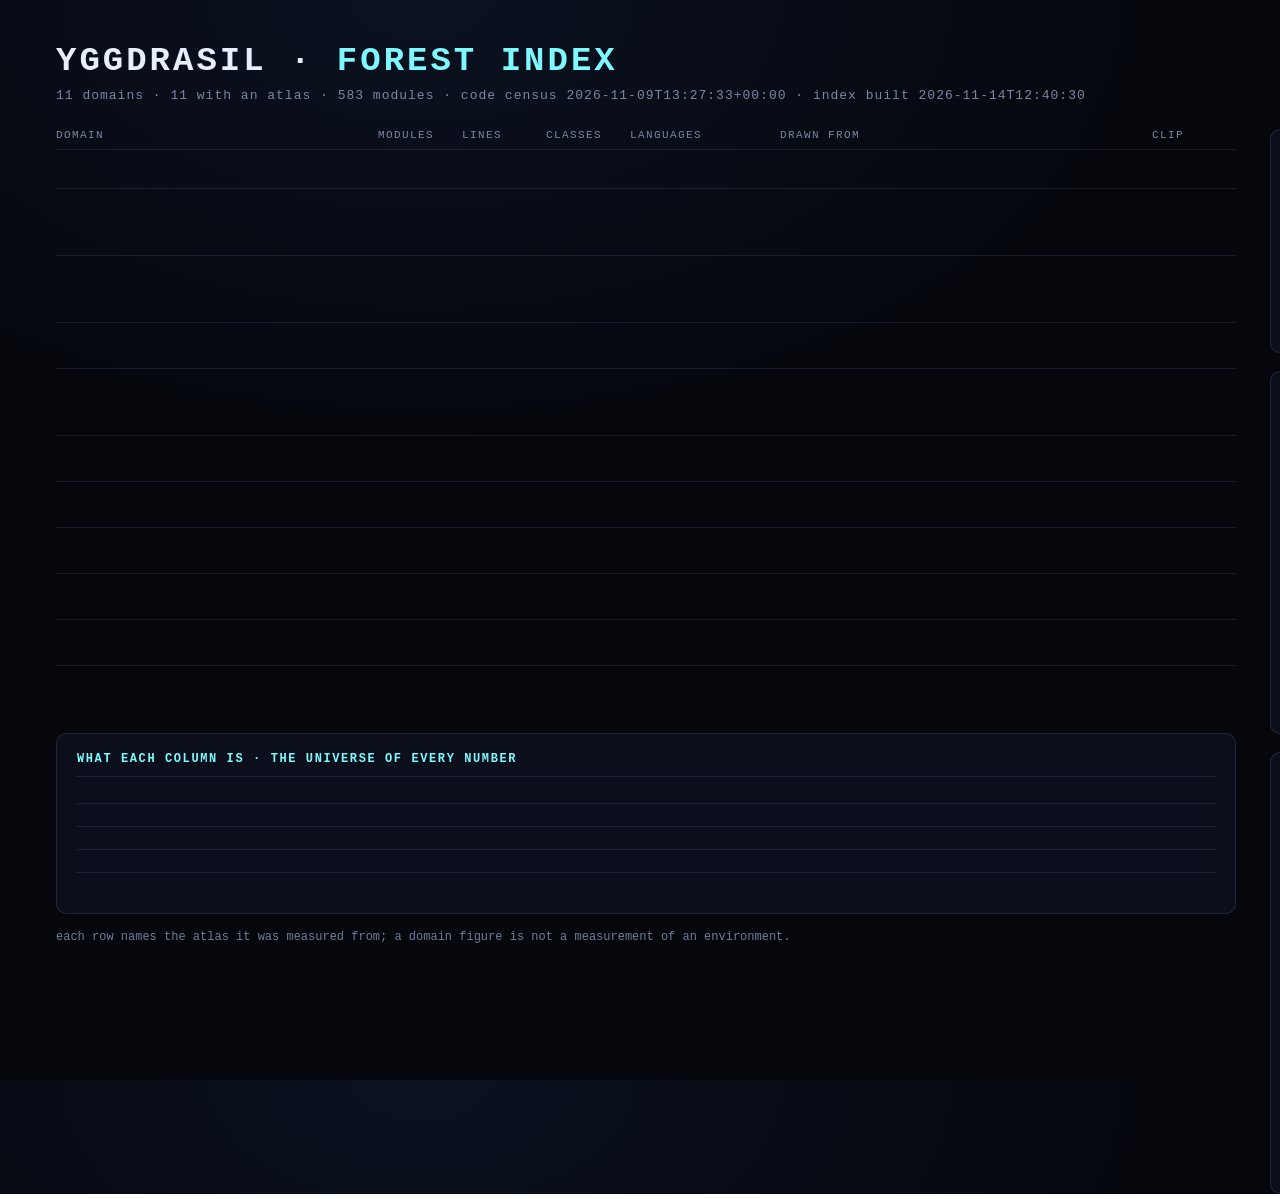
==== index.html @ 5568819a "Add forest index and domain atlases" ====
<!doctype html>
<html lang="en"><head><meta charset="utf-8">
<title>YGGDRASIL — FOREST INDEX</title>
<style>
  * { box-sizing: border-box; margin: 0; padding: 0; }
  html, body { width: 1920px; height: 1080px; overflow: hidden; }
  body { background: radial-gradient(1200px 700px at 22% 0%, #0b1220 0%, #05070d 62%);
         color: #e8eefc; font-family: "Cascadia Mono", Consolas, monospace; }
  #wrap { position: absolute; inset: 0; padding: 42px 56px; }
  h1 { font-size: 34px; letter-spacing: 3px; font-weight: 700; }
  h1 em { color: #7df9ff; font-style: normal; }
  .sub { color: #7b86a4; font-size: 13px; margin-top: 8px; letter-spacing: 1px; }
  .grid { display: grid; grid-template-columns: 1180px 1fr; gap: 34px; margin-top: 26px; }
  table { border-collapse: collapse; width: 100%; font-size: 13px; }
  th { text-align: left; color: #7b86a4; font-weight: 500; font-size: 11px;
       letter-spacing: 1.4px; text-transform: uppercase; padding: 0 0 8px; }
  tbody tr { border-top: 1px solid rgba(120,140,180,.16); opacity: 0; transform: translateX(-14px); }
  td { padding: 15px 0; vertical-align: middle; }
  tbody tr:first-child td { padding-top: 8px; }
  td.nm { width: 132px; color: #cfe3ff; font-weight: 700; }
  td.bar { width: 190px; padding-right: 14px; }
  td.bar i { display: block; height: 7px; border-radius: 4px;
             background: linear-gradient(90deg, #39d3c3, #7df9ff); }
  td.num { width: 84px; color: #e8eefc; }
  td.lang { width: 150px; color: #9fb3d1; font-size: 11px; }
  td.prov { color: #6f7d99; font-size: 11px; }
  td.clip { width: 84px; color: #9ece6a; font-size: 11px; }
  .warn { color: #ffb15e; }
  h2 { font-size: 12px; letter-spacing: 1.6px; color: #7df9ff;
       text-transform: uppercase; margin: 0 0 10px; }
  ul.tiers { list-style: none; }
  ul.tiers li { display: flex; gap: 12px; padding: 6px 0; font-size: 12px;
                border-bottom: 1px solid rgba(120,140,180,.12); opacity: 0; }
  ul.tiers b { width: 34px; color: #ffd479; text-align: right; }
  ul.tiers span { color: #a9b8d2; }
  .kv { font-size: 12px; color: #a9b8d2; line-height: 1.7; opacity: 0; }
  .kv b { color: #e8eefc; }
  .card { background: rgba(14,20,34,.72); border: 1px solid rgba(120,140,180,.18);
          border-radius: 10px; padding: 18px 20px; }
  .card + .card { margin-top: 18px; }
  table.plan { font-size: 12px; }
  table.plan td, table.plan th { padding: 4px 0; }
  .dim { color: #6f7d99; font-size: 12px; }
  footer { position: absolute; left: 56px; right: 56px; bottom: 26px;
           color: #5f6c86; font-size: 11px; letter-spacing: .6px;
           display: flex; justify-content: space-between; opacity: 0; }
  code { color: #7df9ff; }
</style></head>
<body><div id="wrap">
  <h1>YGGDRASIL · <em>FOREST INDEX</em></h1>    <div class="sub">11 domains · 11 with an atlas · 583 modules ·
    code census 2026-11-09T13:27:33+00:00 · index built 2026-11-14T12:40:30
    </div>

  <div class="grid">
    <div>
      <table>
        <thead><tr><th>domain</th><th></th><th>modules</th><th>lines</th>
          <th>classes</th><th>languages</th><th>drawn from</th><th>clip</th></tr></thead>
        <tbody><tr style="--d:0ms"><td class="nm">hives</td><td class="bar"><i style="width:100.0%"></i></td><td class="num">152</td><td class="num">74,895</td><td class="num">417</td><td class="lang">json 1, py 152</td><td class="prov">domain_atlas_hives.json </td><td class="clip">no clip</td></tr>
<tr style="--d:260ms"><td class="nm">edge0</td><td class="bar"><i style="width:95.6%"></i></td><td class="num">139</td><td class="num">25,972</td><td class="num">135</td><td class="lang">bat 17, html 6, js 2, json 59, mark 77, py 139, toml 1, yaml 1</td><td class="prov">domain_atlas_edge0.json </td><td class="clip">no clip</td></tr>
<tr style="--d:520ms"><td class="nm">cain</td><td class="bar"><i style="width:83.5%"></i></td><td class="num">106</td><td class="num">41,697</td><td class="num">70</td><td class="lang">bat 7, html 130, js 61, json 14, mark 36, py 106, toml 1</td><td class="prov">domain_atlas_cain.json </td><td class="clip">no clip</td></tr>
<tr style="--d:780ms"><td class="nm">eve_rani</td><td class="bar"><i style="width:67.9%"></i></td><td class="num">70</td><td class="num">17,317</td><td class="num">77</td><td class="lang">cyth 2, py 70</td><td class="prov">domain_atlas_eve_rani.json <span class="warn">1 missing</span></td><td class="clip">no clip</td></tr>
<tr style="--d:1040ms"><td class="nm">sentinel</td><td class="bar"><i style="width:57.4%"></i></td><td class="num">50</td><td class="num">40,163</td><td class="num">42</td><td class="lang">bat 6, html 4, json 1, ps1 14, py 50, sh 1, mark 1</td><td class="prov">domain_atlas_sentinel.json </td><td class="clip">no clip</td></tr>
<tr style="--d:1300ms"><td class="nm">ml</td><td class="bar"><i style="width:57.4%"></i></td><td class="num">50</td><td class="num">17,481</td><td class="num">104</td><td class="lang">mark 23, py 50</td><td class="prov">domain_atlas_ml.json </td><td class="clip">no clip</td></tr>
<tr style="--d:1560ms"><td class="nm">shards</td><td class="bar"><i style="width:18.1%"></i></td><td class="num">5</td><td class="num">1,506</td><td class="num">10</td><td class="lang">json 2, py 5</td><td class="prov">domain_atlas_shards.json </td><td class="clip">no clip</td></tr>
<tr style="--d:1820ms"><td class="nm">wraith</td><td class="bar"><i style="width:16.2%"></i></td><td class="num">4</td><td class="num">248</td><td class="num">0</td><td class="lang">py 4</td><td class="prov">domain_atlas_wraith.json </td><td class="clip">no clip</td></tr>
<tr style="--d:2080ms"><td class="nm">oxman</td><td class="bar"><i style="width:16.2%"></i></td><td class="num">4</td><td class="num">247</td><td class="num">0</td><td class="lang">py 4</td><td class="prov">domain_atlas_oxman.json </td><td class="clip">no clip</td></tr>
<tr style="--d:2340ms"><td class="nm">gosp</td><td class="bar"><i style="width:14.0%"></i></td><td class="num">3</td><td class="num">357</td><td class="num">1</td><td class="lang">py 3</td><td class="prov">domain_atlas_gosp.json <span class="warn">1 missing</span></td><td class="clip">no clip</td></tr>
<tr style="--d:2600ms"><td class="nm">dev</td><td class="bar"><i style="width:0.0%"></i></td><td class="num">0</td><td class="num">0</td><td class="num">0</td><td class="lang">dist-info only</td><td class="prov">domain_atlas_dev.json <span class="warn">1 missing</span></td><td class="clip">no clip</td></tr></tbody>
      </table>
      <div class="card" style="margin-top:22px">
        <h2>what each column is · the universe of every number</h2>
        <table class="plan" style="font-size:12px">
          <tr><td class="nm">modules</td><td>python by AST, every other language by
            file. <span class="warn">counted is not analysed</span></td></tr>
          <tr><td class="nm">classes</td><td>python AST only — 0 in a domain whose
            modules are JS/shell is a missing instrument, not an empty tree</td></tr>
          <tr><td class="nm">bar</td><td>width = √modules, so a 4-module limb is
            visible beside dev's 58,511</td></tr>
          <tr><td class="nm">dev</td><td>declared <code>kind: stacks</code>: read
            from dist-info metadata (781 win / 206 ubuntu / 1,001 kali), no source walk</td></tr>
          <tr><td class="nm">drawn from</td><td>the atlas file that produced the row;
            regenerate when <code>STALE</code> shows</td></tr>
        </table>
      </div>
      <p class="dim" style="margin-top:16px">each row names the atlas it was
      measured from; a domain figure is not a measurement of an environment.</p>
    </div>
    <div>
      <div class="card"><h2>cleave ladder · src/</h2><ul class="tiers"><li><b>9</b><span>A · clean python cut</span></li>
<li><b>5</b><span>A-mixed · other languages unaudited</span></li>
<li><b>0</b><span>A-cross · referenced from another language</span></li>
<li><b>11</b><span>B · needs a shim</span></li>
<li><b>0</b><span>C · cycle-blocked</span></li>
<li><b>1</b><span>D · stub, not a cleave</span></li></ul></div>
      <div class="card"><h2>shard plan · limb-aligned</h2>
        <table class="plan"><tr><th>language</th><th>modules</th><th>shards</th><th>underfilled</th><th>straddle*</th></tr>
<tr><td class="nm">batch</td><td class="num">59</td><td class="num">1</td><td class="num">0</td><td class="num">0</td></tr>
<tr><td class="nm">c</td><td class="num">1</td><td class="num">1</td><td class="num">0</td><td class="num">0</td></tr>
<tr><td class="nm">cython</td><td class="num">2</td><td class="num">1</td><td class="num">0</td><td class="num">0</td></tr>
<tr><td class="nm">html</td><td class="num">145</td><td class="num">1</td><td class="num">0</td><td class="num">0</td></tr>
<tr><td class="nm">javascript</td><td class="num">74</td><td class="num">1</td><td class="num">0</td><td class="num">0</td></tr>
<tr><td class="nm">powershell</td><td class="num">15</td><td class="num">1</td><td class="num">0</td><td class="num">0</td></tr>
<tr><td class="nm">python</td><td class="num">1</td><td class="num">1</td><td class="num">0</td><td class="num">0</td></tr>
<tr><td class="nm">rust</td><td class="num">4</td><td class="num">1</td><td class="num">0</td><td class="num">0</td></tr>
<tr><td class="nm">shell</td><td class="num">13</td><td class="num">1</td><td class="num">0</td><td class="num">0</td></tr>
<tr><td class="nm">typescript</td><td class="num">10</td><td class="num">1</td><td class="num">0</td><td class="num">0</td></tr></table>
        <p class="dim" style="margin-top:8px">10 shards ·
        0 straddling · 0 slots unused<br>
        *straddle = shards from the naive global 24-chunk that span two trees</p>
      </div>
      <div class="card"><h2>language graphs · resolved, not asserted</h2>
        <table class="plan"><tr><th>graph</th><th>files</th><th>edges</th><th>tree pairs</th><th>external</th><th>unresolved</th><th>weak</th></tr>
<tr><td class="nm">python</td><td class="num">867</td><td class="num">2177</td><td class="num">36</td><td class="num">0</td><td class="num">5895</td><td class="num">0</td></tr>
<tr><td class="nm">javascript</td><td class="num">84</td><td class="num">3</td><td class="num">0</td><td class="num">151</td><td class="num">0</td><td class="num">0</td></tr>
<tr><td class="nm">shell</td><td class="num">87</td><td class="num">119</td><td class="num">6</td><td class="num">0</td><td class="num">25</td><td class="num">0</td></tr>
<tr><td class="nm">html</td><td class="num">145</td><td class="num">0†</td><td class="num">0</td><td class="num">4</td><td class="num">0</td><td class="num">0</td></tr>
<tr><td class="nm">rust</td><td class="num">4</td><td class="num">0†</td><td class="num">0</td><td class="num">7</td><td class="num">0</td><td class="num">0</td></tr></table>
        <div class="kv" style="margin-top:8px">cross-language <b>122</b> resolved ·
          <b>25</b> unresolved<br>
          evidence exact <b>12</b> · variable <b>1</b> · periphery <b>4</b> · tail <b>2</b><br>
          † no internal edges: every reference is an external package<br>
          code counted <b>html 145 · javascript 74 · batch 59 · powershell 15 · shell 13 · typescript 10 · rust 4 · cython 2 · c 1 · python 1</b><br>
          aliases 13 declared · 13 used · liftable 103/137 (34 blocked)<br>
          unresolved budget 25 of 27</div>
      </div>
    </div>
  </div>

  <footer><span>separate deliverable — environment clips (WINDOWS / UBUNTU / KALI)
    and domain clips are never merged; see DOMAIN_INDEX.md</span>
    <span>tools/build_forest_index.py</span></footer>
</div>
<script>
window.__TOTAL = 9000;
const D = 9000;
const ease = t => 1 - Math.pow(1 - t, 3);
window.__draw = function (t) {
  const rows = document.querySelectorAll('tbody tr');
  rows.forEach((el, i) => {
    const d = i * 260;
    const g = ease(Math.max(0, Math.min(1, (t - d) / 620)));
    el.style.opacity = g;
    el.style.transform = 'translateX(' + (-14 * (1 - g)).toFixed(2) + 'px)';
  });
  const li = document.querySelectorAll('ul.tiers li');
  li.forEach((el, i) => {
    const g = ease(Math.max(0, Math.min(1, (t - 900 - i * 150) / 500)));
    el.style.opacity = g;
  });
  document.querySelectorAll('.kv').forEach((el, i) => {
    const g = ease(Math.max(0, Math.min(1, (t - 1800 - i * 220) / 600)));
    el.style.opacity = g;
  });
  const f = document.querySelector('footer');
  f.style.opacity = ease(Math.max(0, Math.min(1, (t - D + 1400) / 700)));
};
window.__draw(0);
</script>
</body></html>
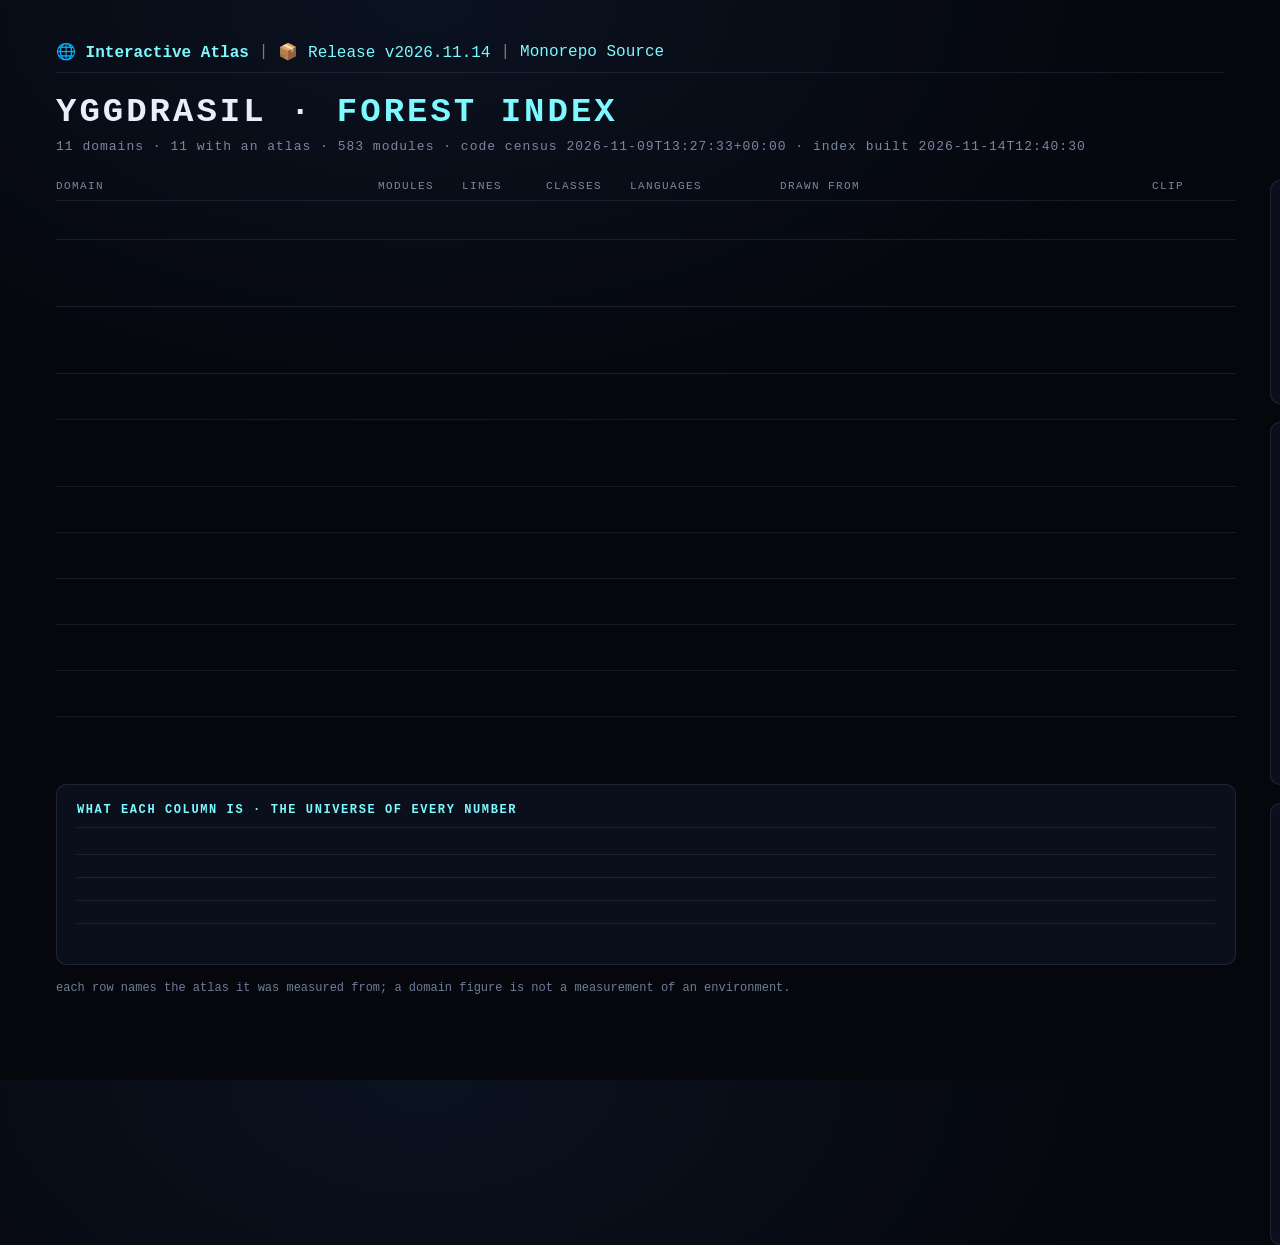
==== commit a7f33f25: "Add navigation links to interactive atlas and release" ====
--- a/index.html
+++ b/index.html
@@ -47,6 +47,15 @@
   code { color: #7df9ff; }
 </style></head>
 <body><div id="wrap">
+  <nav style="display:flex;justify-content:space-between;align-items:center;margin-bottom:20px;padding-bottom:10px;border-bottom:1px solid rgba(120,140,180,.16);">
+    <div style="display:flex;gap:10px;align-items:center;">
+      <a href="interactive.html" style="color:#7df9ff;text-decoration:none;font-weight:600;">🌐 Interactive Atlas</a>
+      <span style="color:#6f7d99;">|</span>
+      <a href="https://github.com/myzticalbabe/myzticalbabe.github.io/releases/tag/v2026.11.14" target="_blank" style="color:#7df9ff;text-decoration:none;">📦 Release v2026.11.14</a>
+      <span style="color:#6f7d99;">|</span>
+      <a href="https://github.com/myzticalbabe/azazael" target="_blank" style="color:#7df9ff;text-decoration:none;">Monorepo Source</a>
+    </div>
+  </nav>
   <h1>YGGDRASIL · <em>FOREST INDEX</em></h1>    <div class="sub">11 domains · 11 with an atlas · 583 modules ·
     code census 2026-11-09T13:27:33+00:00 · index built 2026-11-14T12:40:30
     </div>
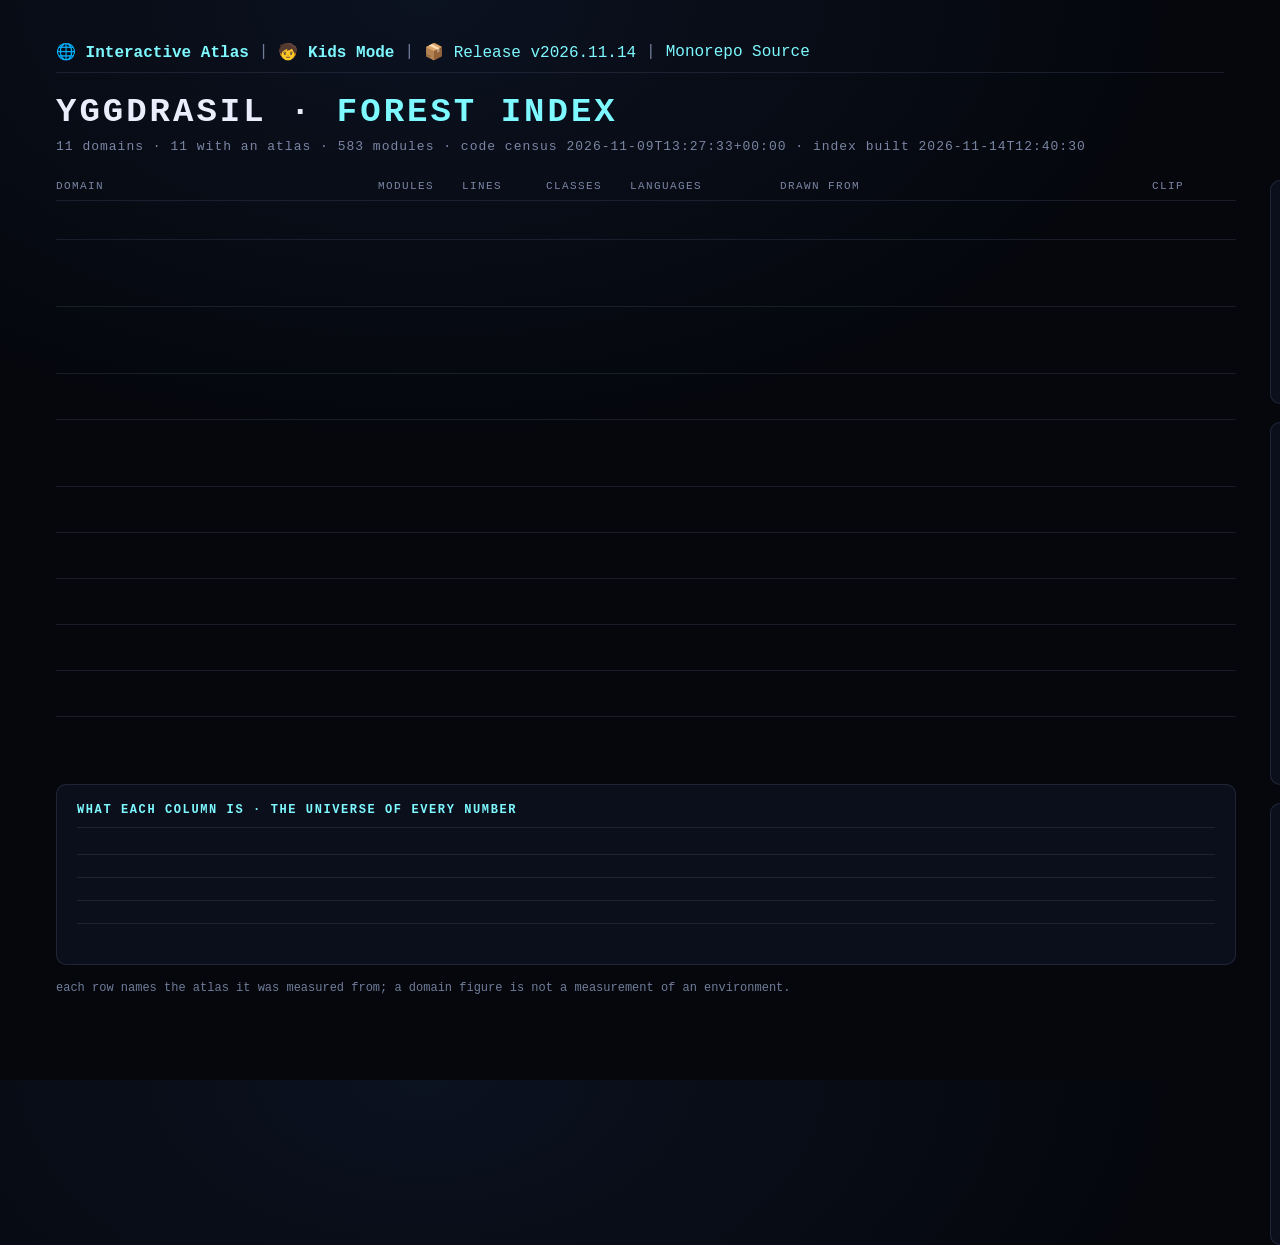
==== commit ed4e548f: "Add Kids Mode link to landing hub" ====
--- a/index.html
+++ b/index.html
@@ -50,6 +50,8 @@
   <nav style="display:flex;justify-content:space-between;align-items:center;margin-bottom:20px;padding-bottom:10px;border-bottom:1px solid rgba(120,140,180,.16);">
     <div style="display:flex;gap:10px;align-items:center;">
       <a href="interactive.html" style="color:#7df9ff;text-decoration:none;font-weight:600;">🌐 Interactive Atlas</a>
+      <span style="color:#6f7d99;">|</span>
+      <a href="kids.html" style="color:#7df9ff;text-decoration:none;font-weight:600;">🧒 Kids Mode</a>
       <span style="color:#6f7d99;">|</span>
       <a href="https://github.com/myzticalbabe/myzticalbabe.github.io/releases/tag/v2026.11.14" target="_blank" style="color:#7df9ff;text-decoration:none;">📦 Release v2026.11.14</a>
       <span style="color:#6f7d99;">|</span>
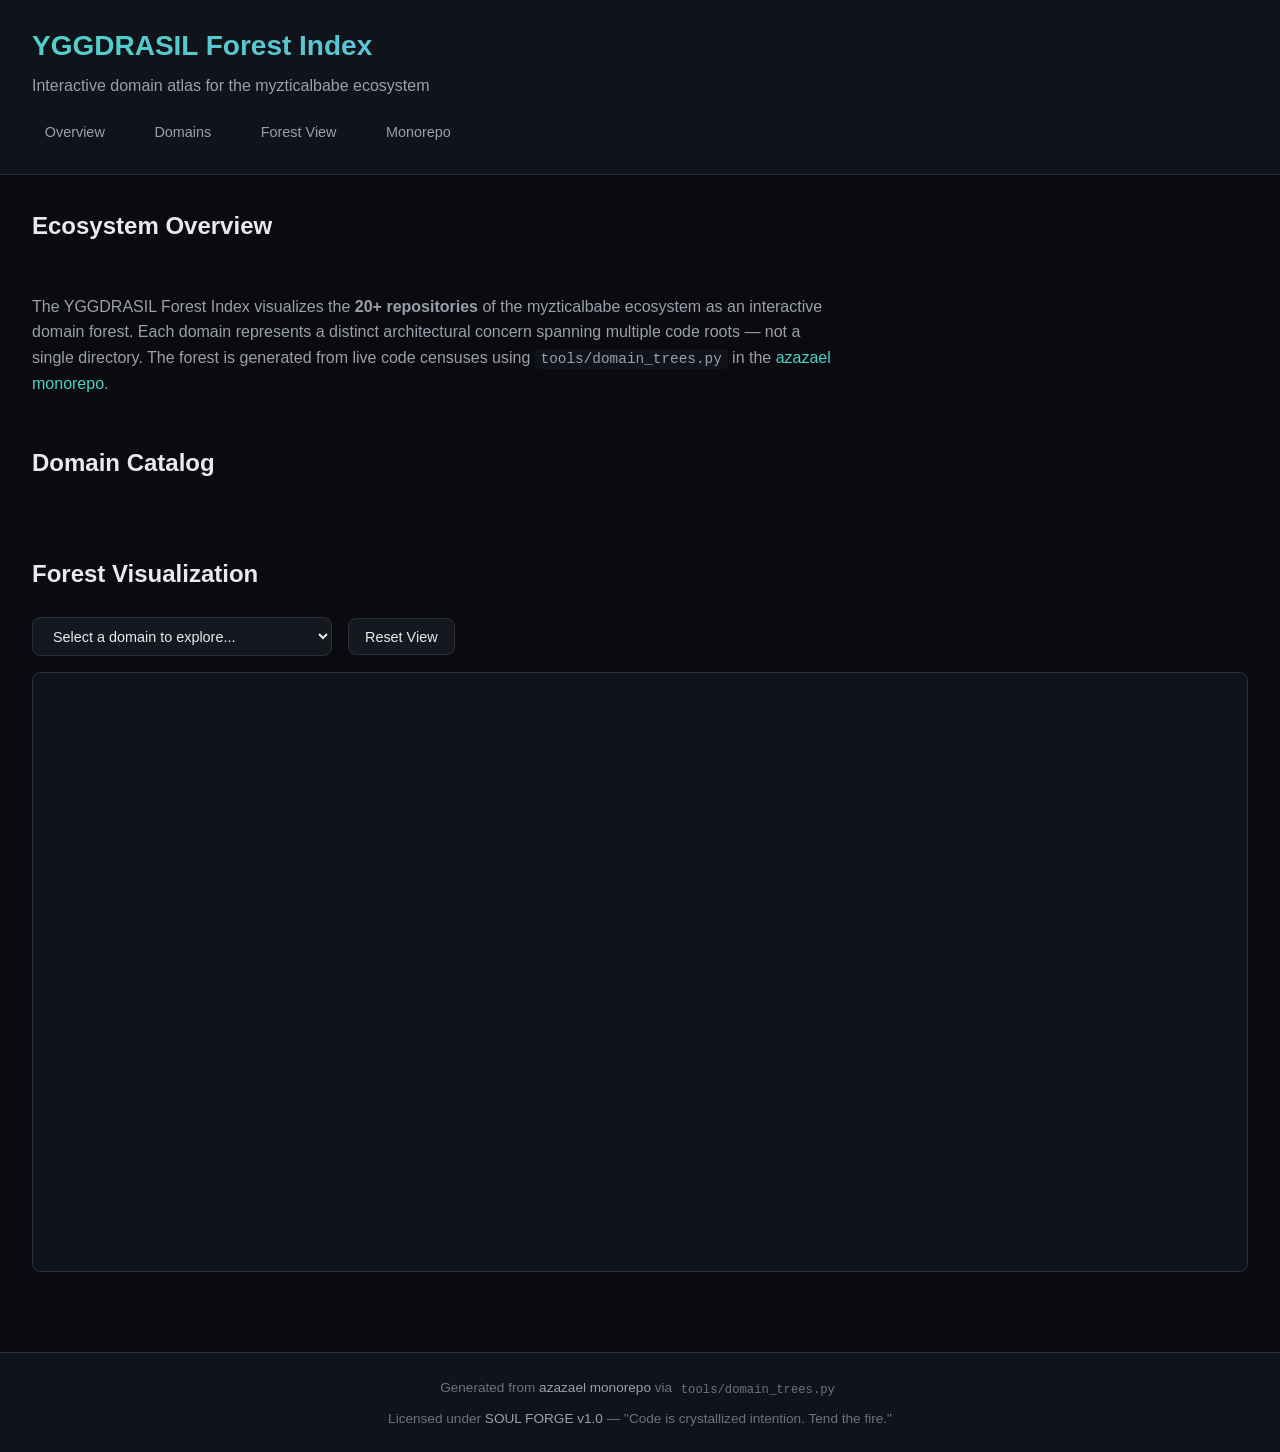
==== commit fd3deb76: "Take ownership: local site build (census data, forest assets, pages content) Adopts the week-old loc" ====
--- a/index.html
+++ b/index.html
@@ -1,171 +1,71 @@
-<!doctype html>
-<html lang="en"><head><meta charset="utf-8">
-<title>YGGDRASIL — FOREST INDEX</title>
-<style>
-  * { box-sizing: border-box; margin: 0; padding: 0; }
-  html, body { width: 1920px; height: 1080px; overflow: hidden; }
-  body { background: radial-gradient(1200px 700px at 22% 0%, #0b1220 0%, #05070d 62%);
-         color: #e8eefc; font-family: "Cascadia Mono", Consolas, monospace; }
-  #wrap { position: absolute; inset: 0; padding: 42px 56px; }
-  h1 { font-size: 34px; letter-spacing: 3px; font-weight: 700; }
-  h1 em { color: #7df9ff; font-style: normal; }
-  .sub { color: #7b86a4; font-size: 13px; margin-top: 8px; letter-spacing: 1px; }
-  .grid { display: grid; grid-template-columns: 1180px 1fr; gap: 34px; margin-top: 26px; }
-  table { border-collapse: collapse; width: 100%; font-size: 13px; }
-  th { text-align: left; color: #7b86a4; font-weight: 500; font-size: 11px;
-       letter-spacing: 1.4px; text-transform: uppercase; padding: 0 0 8px; }
-  tbody tr { border-top: 1px solid rgba(120,140,180,.16); opacity: 0; transform: translateX(-14px); }
-  td { padding: 15px 0; vertical-align: middle; }
-  tbody tr:first-child td { padding-top: 8px; }
-  td.nm { width: 132px; color: #cfe3ff; font-weight: 700; }
-  td.bar { width: 190px; padding-right: 14px; }
-  td.bar i { display: block; height: 7px; border-radius: 4px;
-             background: linear-gradient(90deg, #39d3c3, #7df9ff); }
-  td.num { width: 84px; color: #e8eefc; }
-  td.lang { width: 150px; color: #9fb3d1; font-size: 11px; }
-  td.prov { color: #6f7d99; font-size: 11px; }
-  td.clip { width: 84px; color: #9ece6a; font-size: 11px; }
-  .warn { color: #ffb15e; }
-  h2 { font-size: 12px; letter-spacing: 1.6px; color: #7df9ff;
-       text-transform: uppercase; margin: 0 0 10px; }
-  ul.tiers { list-style: none; }
-  ul.tiers li { display: flex; gap: 12px; padding: 6px 0; font-size: 12px;
-                border-bottom: 1px solid rgba(120,140,180,.12); opacity: 0; }
-  ul.tiers b { width: 34px; color: #ffd479; text-align: right; }
-  ul.tiers span { color: #a9b8d2; }
-  .kv { font-size: 12px; color: #a9b8d2; line-height: 1.7; opacity: 0; }
-  .kv b { color: #e8eefc; }
-  .card { background: rgba(14,20,34,.72); border: 1px solid rgba(120,140,180,.18);
-          border-radius: 10px; padding: 18px 20px; }
-  .card + .card { margin-top: 18px; }
-  table.plan { font-size: 12px; }
-  table.plan td, table.plan th { padding: 4px 0; }
-  .dim { color: #6f7d99; font-size: 12px; }
-  footer { position: absolute; left: 56px; right: 56px; bottom: 26px;
-           color: #5f6c86; font-size: 11px; letter-spacing: .6px;
-           display: flex; justify-content: space-between; opacity: 0; }
-  code { color: #7df9ff; }
-</style></head>
-<body><div id="wrap">
-  <nav style="display:flex;justify-content:space-between;align-items:center;margin-bottom:20px;padding-bottom:10px;border-bottom:1px solid rgba(120,140,180,.16);">
-    <div style="display:flex;gap:10px;align-items:center;">
-      <a href="interactive.html" style="color:#7df9ff;text-decoration:none;font-weight:600;">🌐 Interactive Atlas</a>
-      <span style="color:#6f7d99;">|</span>
-      <a href="kids.html" style="color:#7df9ff;text-decoration:none;font-weight:600;">🧒 Kids Mode</a>
-      <span style="color:#6f7d99;">|</span>
-      <a href="https://github.com/myzticalbabe/myzticalbabe.github.io/releases/tag/v2026.11.14" target="_blank" style="color:#7df9ff;text-decoration:none;">📦 Release v2026.11.14</a>
-      <span style="color:#6f7d99;">|</span>
-      <a href="https://github.com/myzticalbabe/azazael" target="_blank" style="color:#7df9ff;text-decoration:none;">Monorepo Source</a>
-    </div>
-  </nav>
-  <h1>YGGDRASIL · <em>FOREST INDEX</em></h1>    <div class="sub">11 domains · 11 with an atlas · 583 modules ·
-    code census 2026-11-09T13:27:33+00:00 · index built 2026-11-14T12:40:30
-    </div>
+<!DOCTYPE html>
+<html lang="en">
+<head>
+    <meta charset="UTF-8">
+    <meta name="viewport" content="width=device-width, initial-scale=1.0">
+    <title>YGGDRASIL Forest Index — myzticalbabe ecosystem</title>
+    <link rel="stylesheet" href="assets/forest.css">
+    <link rel="stylesheet" href="assets/palette.css">
+    <script src="https://d3js.org/d3.v7.min.js"></script>
+</head>
+<body>
+    <header class="forest-header">
+        <h1>YGGDRASIL Forest Index</h1>
+        <p class="subtitle">Interactive domain atlas for the myzticalbabe ecosystem</p>
+        <nav class="forest-nav">
+            <a href="#overview" class="nav-link">Overview</a>
+            <a href="#domains" class="nav-link">Domains</a>
+            <a href="#forest" class="nav-link">Forest View</a>
+            <a href="https://github.com/myzticalbabe/azazael" target="_blank" class="nav-link">Monorepo</a>
+        </nav>
+    </header>
 
-  <div class="grid">
-    <div>
-      <table>
-        <thead><tr><th>domain</th><th></th><th>modules</th><th>lines</th>
-          <th>classes</th><th>languages</th><th>drawn from</th><th>clip</th></tr></thead>
-        <tbody><tr style="--d:0ms"><td class="nm">hives</td><td class="bar"><i style="width:100.0%"></i></td><td class="num">152</td><td class="num">74,895</td><td class="num">417</td><td class="lang">json 1, py 152</td><td class="prov">domain_atlas_hives.json </td><td class="clip">no clip</td></tr>
-<tr style="--d:260ms"><td class="nm">edge0</td><td class="bar"><i style="width:95.6%"></i></td><td class="num">139</td><td class="num">25,972</td><td class="num">135</td><td class="lang">bat 17, html 6, js 2, json 59, mark 77, py 139, toml 1, yaml 1</td><td class="prov">domain_atlas_edge0.json </td><td class="clip">no clip</td></tr>
-<tr style="--d:520ms"><td class="nm">cain</td><td class="bar"><i style="width:83.5%"></i></td><td class="num">106</td><td class="num">41,697</td><td class="num">70</td><td class="lang">bat 7, html 130, js 61, json 14, mark 36, py 106, toml 1</td><td class="prov">domain_atlas_cain.json </td><td class="clip">no clip</td></tr>
-<tr style="--d:780ms"><td class="nm">eve_rani</td><td class="bar"><i style="width:67.9%"></i></td><td class="num">70</td><td class="num">17,317</td><td class="num">77</td><td class="lang">cyth 2, py 70</td><td class="prov">domain_atlas_eve_rani.json <span class="warn">1 missing</span></td><td class="clip">no clip</td></tr>
-<tr style="--d:1040ms"><td class="nm">sentinel</td><td class="bar"><i style="width:57.4%"></i></td><td class="num">50</td><td class="num">40,163</td><td class="num">42</td><td class="lang">bat 6, html 4, json 1, ps1 14, py 50, sh 1, mark 1</td><td class="prov">domain_atlas_sentinel.json </td><td class="clip">no clip</td></tr>
-<tr style="--d:1300ms"><td class="nm">ml</td><td class="bar"><i style="width:57.4%"></i></td><td class="num">50</td><td class="num">17,481</td><td class="num">104</td><td class="lang">mark 23, py 50</td><td class="prov">domain_atlas_ml.json </td><td class="clip">no clip</td></tr>
-<tr style="--d:1560ms"><td class="nm">shards</td><td class="bar"><i style="width:18.1%"></i></td><td class="num">5</td><td class="num">1,506</td><td class="num">10</td><td class="lang">json 2, py 5</td><td class="prov">domain_atlas_shards.json </td><td class="clip">no clip</td></tr>
-<tr style="--d:1820ms"><td class="nm">wraith</td><td class="bar"><i style="width:16.2%"></i></td><td class="num">4</td><td class="num">248</td><td class="num">0</td><td class="lang">py 4</td><td class="prov">domain_atlas_wraith.json </td><td class="clip">no clip</td></tr>
-<tr style="--d:2080ms"><td class="nm">oxman</td><td class="bar"><i style="width:16.2%"></i></td><td class="num">4</td><td class="num">247</td><td class="num">0</td><td class="lang">py 4</td><td class="prov">domain_atlas_oxman.json </td><td class="clip">no clip</td></tr>
-<tr style="--d:2340ms"><td class="nm">gosp</td><td class="bar"><i style="width:14.0%"></i></td><td class="num">3</td><td class="num">357</td><td class="num">1</td><td class="lang">py 3</td><td class="prov">domain_atlas_gosp.json <span class="warn">1 missing</span></td><td class="clip">no clip</td></tr>
-<tr style="--d:2600ms"><td class="nm">dev</td><td class="bar"><i style="width:0.0%"></i></td><td class="num">0</td><td class="num">0</td><td class="num">0</td><td class="lang">dist-info only</td><td class="prov">domain_atlas_dev.json <span class="warn">1 missing</span></td><td class="clip">no clip</td></tr></tbody>
-      </table>
-      <div class="card" style="margin-top:22px">
-        <h2>what each column is · the universe of every number</h2>
-        <table class="plan" style="font-size:12px">
-          <tr><td class="nm">modules</td><td>python by AST, every other language by
-            file. <span class="warn">counted is not analysed</span></td></tr>
-          <tr><td class="nm">classes</td><td>python AST only — 0 in a domain whose
-            modules are JS/shell is a missing instrument, not an empty tree</td></tr>
-          <tr><td class="nm">bar</td><td>width = √modules, so a 4-module limb is
-            visible beside dev's 58,511</td></tr>
-          <tr><td class="nm">dev</td><td>declared <code>kind: stacks</code>: read
-            from dist-info metadata (781 win / 206 ubuntu / 1,001 kali), no source walk</td></tr>
-          <tr><td class="nm">drawn from</td><td>the atlas file that produced the row;
-            regenerate when <code>STALE</code> shows</td></tr>
-        </table>
-      </div>
-      <p class="dim" style="margin-top:16px">each row names the atlas it was
-      measured from; a domain figure is not a measurement of an environment.</p>
-    </div>
-    <div>
-      <div class="card"><h2>cleave ladder · src/</h2><ul class="tiers"><li><b>9</b><span>A · clean python cut</span></li>
-<li><b>5</b><span>A-mixed · other languages unaudited</span></li>
-<li><b>0</b><span>A-cross · referenced from another language</span></li>
-<li><b>11</b><span>B · needs a shim</span></li>
-<li><b>0</b><span>C · cycle-blocked</span></li>
-<li><b>1</b><span>D · stub, not a cleave</span></li></ul></div>
-      <div class="card"><h2>shard plan · limb-aligned</h2>
-        <table class="plan"><tr><th>language</th><th>modules</th><th>shards</th><th>underfilled</th><th>straddle*</th></tr>
-<tr><td class="nm">batch</td><td class="num">59</td><td class="num">1</td><td class="num">0</td><td class="num">0</td></tr>
-<tr><td class="nm">c</td><td class="num">1</td><td class="num">1</td><td class="num">0</td><td class="num">0</td></tr>
-<tr><td class="nm">cython</td><td class="num">2</td><td class="num">1</td><td class="num">0</td><td class="num">0</td></tr>
-<tr><td class="nm">html</td><td class="num">145</td><td class="num">1</td><td class="num">0</td><td class="num">0</td></tr>
-<tr><td class="nm">javascript</td><td class="num">74</td><td class="num">1</td><td class="num">0</td><td class="num">0</td></tr>
-<tr><td class="nm">powershell</td><td class="num">15</td><td class="num">1</td><td class="num">0</td><td class="num">0</td></tr>
-<tr><td class="nm">python</td><td class="num">1</td><td class="num">1</td><td class="num">0</td><td class="num">0</td></tr>
-<tr><td class="nm">rust</td><td class="num">4</td><td class="num">1</td><td class="num">0</td><td class="num">0</td></tr>
-<tr><td class="nm">shell</td><td class="num">13</td><td class="num">1</td><td class="num">0</td><td class="num">0</td></tr>
-<tr><td class="nm">typescript</td><td class="num">10</td><td class="num">1</td><td class="num">0</td><td class="num">0</td></tr></table>
-        <p class="dim" style="margin-top:8px">10 shards ·
-        0 straddling · 0 slots unused<br>
-        *straddle = shards from the naive global 24-chunk that span two trees</p>
-      </div>
-      <div class="card"><h2>language graphs · resolved, not asserted</h2>
-        <table class="plan"><tr><th>graph</th><th>files</th><th>edges</th><th>tree pairs</th><th>external</th><th>unresolved</th><th>weak</th></tr>
-<tr><td class="nm">python</td><td class="num">867</td><td class="num">2177</td><td class="num">36</td><td class="num">0</td><td class="num">5895</td><td class="num">0</td></tr>
-<tr><td class="nm">javascript</td><td class="num">84</td><td class="num">3</td><td class="num">0</td><td class="num">151</td><td class="num">0</td><td class="num">0</td></tr>
-<tr><td class="nm">shell</td><td class="num">87</td><td class="num">119</td><td class="num">6</td><td class="num">0</td><td class="num">25</td><td class="num">0</td></tr>
-<tr><td class="nm">html</td><td class="num">145</td><td class="num">0†</td><td class="num">0</td><td class="num">4</td><td class="num">0</td><td class="num">0</td></tr>
-<tr><td class="nm">rust</td><td class="num">4</td><td class="num">0†</td><td class="num">0</td><td class="num">7</td><td class="num">0</td><td class="num">0</td></tr></table>
-        <div class="kv" style="margin-top:8px">cross-language <b>122</b> resolved ·
-          <b>25</b> unresolved<br>
-          evidence exact <b>12</b> · variable <b>1</b> · periphery <b>4</b> · tail <b>2</b><br>
-          † no internal edges: every reference is an external package<br>
-          code counted <b>html 145 · javascript 74 · batch 59 · powershell 15 · shell 13 · typescript 10 · rust 4 · cython 2 · c 1 · python 1</b><br>
-          aliases 13 declared · 13 used · liftable 103/137 (34 blocked)<br>
-          unresolved budget 25 of 27</div>
-      </div>
-    </div>
-  </div>
+    <main>
+        <section id="overview" class="overview-section">
+            <h2>Ecosystem Overview</h2>
+            <div id="overview-stats" class="stats-grid"></div>
+            <p class="overview-text">
+                The YGGDRASIL Forest Index visualizes the <strong>20+ repositories</strong> of the myzticalbabe ecosystem 
+                as an interactive domain forest. Each domain represents a distinct architectural concern spanning multiple 
+                code roots — not a single directory. The forest is generated from live code censuses using 
+                <code>tools/domain_trees.py</code> in the <a href="https://github.com/myzticalbabe/azazael">azazael monorepo</a>.
+            </p>
+        </section>
 
-  <footer><span>separate deliverable — environment clips (WINDOWS / UBUNTU / KALI)
-    and domain clips are never merged; see DOMAIN_INDEX.md</span>
-    <span>tools/build_forest_index.py</span></footer>
-</div>
-<script>
-window.__TOTAL = 9000;
-const D = 9000;
-const ease = t => 1 - Math.pow(1 - t, 3);
-window.__draw = function (t) {
-  const rows = document.querySelectorAll('tbody tr');
-  rows.forEach((el, i) => {
-    const d = i * 260;
-    const g = ease(Math.max(0, Math.min(1, (t - d) / 620)));
-    el.style.opacity = g;
-    el.style.transform = 'translateX(' + (-14 * (1 - g)).toFixed(2) + 'px)';
-  });
-  const li = document.querySelectorAll('ul.tiers li');
-  li.forEach((el, i) => {
-    const g = ease(Math.max(0, Math.min(1, (t - 900 - i * 150) / 500)));
-    el.style.opacity = g;
-  });
-  document.querySelectorAll('.kv').forEach((el, i) => {
-    const g = ease(Math.max(0, Math.min(1, (t - 1800 - i * 220) / 600)));
-    el.style.opacity = g;
-  });
-  const f = document.querySelector('footer');
-  f.style.opacity = ease(Math.max(0, Math.min(1, (t - D + 1400) / 700)));
-};
-window.__draw(0);
-</script>
-</body></html>
+        <section id="domains" class="domains-section">
+            <h2>Domain Catalog</h2>
+            <div id="domain-cards" class="domain-grid"></div>
+        </section>
+
+        <section id="forest" class="forest-section">
+            <h2>Forest Visualization</h2>
+            <div class="forest-controls">
+                <select id="domain-select" class="control-select">
+                    <option value="">Select a domain to explore...</option>
+                </select>
+                <button id="reset-view" class="control-btn" title="Reset zoom and pan">Reset View</button>
+                <span id="node-count" class="node-info"></span>
+            </div>
+            <div id="forest-canvas" class="forest-canvas"></div>
+            <div id="node-details" class="node-details hidden">
+                <h3 id="detail-title">Node Details</h3>
+                <div id="detail-content"></div>
+                <button id="close-details" class="detail-close">Close</button>
+            </div>
+        </section>
+    </main>
+
+    <footer class="forest-footer">
+        <p>Generated from <a href="https://github.com/myzticalbabe/azazael">azazael monorepo</a> via <code>tools/domain_trees.py</code></p>
+        <p class="license">Licensed under <a href="LICENSE">SOUL FORGE v1.0</a> — "Code is crystallized intention. Tend the fire."</p>
+    </footer>
+
+    <script src="assets/forest.js"></script>
+    <script>
+        // Initialize the forest visualization
+        document.addEventListener('DOMContentLoaded', () => {
+            ForestApp.init();
+        });
+    </script>
+</body>
+</html>
--- a/assets/forest.css
+++ b/assets/forest.css
@@ -0,0 +1,402 @@
+/* YGGDRASIL Forest Index - Main Styles */
+
+:root {
+    --bg-primary: #0a0a0f;
+    --bg-secondary: #11131a;
+    --bg-card: #161820;
+    --border-color: #2a2d3a;
+    --text-primary: #e8eaf0;
+    --text-secondary: #9aa0aa;
+    --text-muted: #6b7280;
+    --accent-primary: #4fd1c5;
+    --accent-secondary: #e05a3c;
+    --accent-tertiary: #7aa2f7;
+    --shadow: 0 4px 24px rgba(0,0,0,0.4);
+    --radius: 8px;
+    --transition: 0.2s ease;
+}
+
+* {
+    margin: 0;
+    padding: 0;
+    box-sizing: border-box;
+}
+
+body {
+    font-family: -apple-system, BlinkMacSystemFont, 'Segoe UI', Roboto, 'Helvetica Neue', Arial, sans-serif;
+    background: var(--bg-primary);
+    color: var(--text-primary);
+    line-height: 1.6;
+    min-height: 100vh;
+    display: flex;
+    flex-direction: column;
+}
+
+a {
+    color: var(--accent-primary);
+    text-decoration: none;
+    transition: color var(--transition);
+}
+
+a:hover {
+    color: var(--accent-tertiary);
+}
+
+a:focus-visible {
+    outline: 2px solid var(--accent-primary);
+    outline-offset: 2px;
+    border-radius: 2px;
+}
+
+.nav-link:focus-visible {
+    outline: 2px solid var(--accent-primary);
+    outline-offset: 2px;
+}
+
+.control-btn:focus-visible,
+.control-select:focus-visible,
+.detail-close:focus-visible {
+    outline: 2px solid var(--accent-primary);
+    outline-offset: 2px;
+}
+
+.domain-card:focus-visible {
+    outline: 2px solid var(--accent-primary);
+    outline-offset: 2px;
+}
+
+code {
+    background: var(--bg-secondary);
+    padding: 0.15em 0.4em;
+    border-radius: 4px;
+    font-family: 'SF Mono', 'Fira Code', 'Consolas', monospace;
+    font-size: 0.9em;
+}
+
+/* Header */
+.forest-header {
+    background: var(--bg-secondary);
+    border-bottom: 1px solid var(--border-color);
+    padding: 1.5rem 2rem;
+    position: sticky;
+    top: 0;
+    z-index: 100;
+}
+
+.forest-header h1 {
+    font-size: 1.75rem;
+    font-weight: 700;
+    background: linear-gradient(135deg, var(--accent-primary), var(--accent-tertiary));
+    -webkit-background-clip: text;
+    -webkit-text-fill-color: transparent;
+    background-clip: text;
+}
+
+.subtitle {
+    color: var(--text-secondary);
+    margin-top: 0.25rem;
+    font-size: 1rem;
+}
+
+.forest-nav {
+    display: flex;
+    gap: 1.5rem;
+    margin-top: 1rem;
+    flex-wrap: wrap;
+}
+
+.nav-link {
+    color: var(--text-secondary);
+    font-size: 0.9rem;
+    padding: 0.4rem 0.8rem;
+    border-radius: var(--radius);
+    transition: all var(--transition);
+}
+
+.nav-link:hover {
+    color: var(--text-primary);
+    background: var(--bg-card);
+}
+
+/* Main */
+main {
+    flex: 1;
+    max-width: 1400px;
+    width: 100%;
+    margin: 0 auto;
+    padding: 2rem;
+}
+
+section {
+    margin-bottom: 3rem;
+}
+
+h2 {
+    font-size: 1.5rem;
+    font-weight: 600;
+    margin-bottom: 1.5rem;
+    color: var(--text-primary);
+}
+
+/* Overview Section */
+.stats-grid {
+    display: grid;
+    grid-template-columns: repeat(auto-fit, minmax(180px, 1fr));
+    gap: 1rem;
+    margin-bottom: 1.5rem;
+}
+
+.stat-card {
+    background: var(--bg-card);
+    border: 1px solid var(--border-color);
+    border-radius: var(--radius);
+    padding: 1.25rem;
+    transition: transform var(--transition), box-shadow var(--transition);
+}
+
+.stat-card:hover {
+    transform: translateY(-2px);
+    box-shadow: var(--shadow);
+}
+
+.stat-value {
+    font-size: 2rem;
+    font-weight: 700;
+    color: var(--accent-primary);
+}
+
+.stat-label {
+    font-size: 0.85rem;
+    color: var(--text-secondary);
+    margin-top: 0.25rem;
+}
+
+.overview-text {
+    color: var(--text-secondary);
+    max-width: 800px;
+}
+
+/* Domain Cards */
+.domain-grid {
+    display: grid;
+    grid-template-columns: repeat(auto-fill, minmax(280px, 1fr));
+    gap: 1rem;
+}
+
+.domain-card {
+    background: var(--bg-card);
+    border: 1px solid var(--border-color);
+    border-radius: var(--radius);
+    padding: 1.25rem;
+    transition: all var(--transition);
+    position: relative;
+    overflow: hidden;
+}
+
+.domain-card::before {
+    content: '';
+    position: absolute;
+    top: 0;
+    left: 0;
+    right: 0;
+    height: 3px;
+    background: var(--domain-color, var(--accent-primary));
+}
+
+.domain-card:hover {
+    transform: translateY(-4px);
+    box-shadow: var(--shadow);
+    border-color: var(--domain-color, var(--accent-primary));
+}
+
+.domain-name {
+    font-size: 1.1rem;
+    font-weight: 600;
+    margin-bottom: 0.25rem;
+}
+
+.domain-label {
+    font-size: 0.85rem;
+    color: var(--text-secondary);
+    margin-bottom: 0.5rem;
+    text-transform: uppercase;
+    letter-spacing: 0.05em;
+}
+
+.domain-description {
+    font-size: 0.85rem;
+    color: var(--text-muted);
+    line-height: 1.5;
+}
+
+/* Forest Section */
+.forest-controls {
+    display: flex;
+    gap: 1rem;
+    align-items: center;
+    margin-bottom: 1rem;
+    flex-wrap: wrap;
+}
+
+.control-select {
+    background: var(--bg-card);
+    border: 1px solid var(--border-color);
+    border-radius: var(--radius);
+    color: var(--text-primary);
+    padding: 0.6rem 1rem;
+    font-size: 0.9rem;
+    min-width: 300px;
+}
+
+.control-select:focus {
+    outline: none;
+    border-color: var(--accent-primary);
+}
+
+.control-btn {
+    background: var(--bg-card);
+    border: 1px solid var(--border-color);
+    border-radius: var(--radius);
+    color: var(--text-primary);
+    padding: 0.6rem 1rem;
+    font-size: 0.9rem;
+    cursor: pointer;
+    transition: all var(--transition);
+}
+
+.control-btn:hover {
+    background: var(--bg-secondary);
+    border-color: var(--accent-primary);
+}
+
+.node-info {
+    font-size: 0.85rem;
+    color: var(--text-muted);
+    margin-left: auto;
+}
+
+.forest-canvas {
+    width: 100%;
+    height: 600px;
+    background: var(--bg-secondary);
+    border: 1px solid var(--border-color);
+    border-radius: var(--radius);
+    position: relative;
+    overflow: hidden;
+}
+
+.forest-canvas svg {
+    width: 100%;
+    height: 100%;
+}
+
+/* Node Details Panel */
+.node-details {
+    position: absolute;
+    top: 1rem;
+    right: 1rem;
+    bottom: 1rem;
+    width: 320px;
+    background: var(--bg-card);
+    border: 1px solid var(--border-color);
+    border-radius: var(--radius);
+    padding: 1rem;
+    overflow-y: auto;
+    z-index: 10;
+    box-shadow: var(--shadow);
+}
+
+.node-details.hidden {
+    display: none;
+}
+
+.node-details h3 {
+    font-size: 1rem;
+    margin-bottom: 0.75rem;
+    padding-bottom: 0.5rem;
+    border-bottom: 1px solid var(--border-color);
+}
+
+#detail-content {
+    font-size: 0.85rem;
+    color: var(--text-secondary);
+}
+
+.detail-close {
+    position: absolute;
+    bottom: 1rem;
+    right: 1rem;
+    background: var(--bg-secondary);
+    border: 1px solid var(--border-color);
+    border-radius: var(--radius);
+    color: var(--text-primary);
+    padding: 0.5rem 1rem;
+    cursor: pointer;
+    transition: all var(--transition);
+}
+
+.detail-close:hover {
+    border-color: var(--accent-primary);
+}
+
+/* Footer */
+.forest-footer {
+    background: var(--bg-secondary);
+    border-top: 1px solid var(--border-color);
+    padding: 1.5rem 2rem;
+    text-align: center;
+    color: var(--text-muted);
+    font-size: 0.85rem;
+}
+
+.forest-footer a {
+    color: var(--text-secondary);
+}
+
+.forest-footer a:hover {
+    color: var(--accent-primary);
+}
+
+.license {
+    margin-top: 0.5rem;
+}
+
+/* Responsive */
+@media (max-width: 768px) {
+    main {
+        padding: 1rem;
+    }
+    
+    .forest-header {
+        padding: 1rem;
+    }
+    
+    .forest-canvas {
+        height: 400px;
+    }
+    
+    .node-details {
+        position: fixed;
+        top: auto;
+        bottom: 0;
+        left: 0;
+        right: 0;
+        width: 100%;
+        height: 50%;
+        max-height: 50vh;
+        border-radius: var(--radius) var(--radius) 0 0;
+    }
+    
+    .control-select {
+        min-width: 100%;
+    }
+    
+    .forest-controls {
+        flex-direction: column;
+        align-items: stretch;
+    }
+    
+    .node-info {
+        margin-left: 0;
+    }
+}
--- a/assets/palette.css
+++ b/assets/palette.css
@@ -0,0 +1,194 @@
+/* YGGDRASIL Forest Index - Domain Color Palettes */
+
+:root {
+    /* Domain colors from forest_manifest.json */
+    --cain-trunk: #e05a3c;
+    --cain-leaf: #ffd166;
+    --cain-bg: #0b0609;
+    
+    --dev-trunk: #39d3c3;
+    --dev-leaf: #7fd1ff;
+    --dev-bg: #06070b;
+    
+    --edge0-trunk: #e05a3c;
+    --edge0-leaf: #7fb0ff;
+    --edge0-bg: #06080d;
+    
+    --eve_rani-trunk: #7aa2f7;
+    --eve_rani-leaf: #9ece6a;
+    --eve_rani-bg: #060a10;
+    
+    --gosp-trunk: #9ece6a;
+    --gosp-leaf: #e0af68;
+    --gosp-bg: #080a06;
+    
+    --hives-trunk: #c9a227;
+    --hives-leaf: #f2c14e;
+    --hives-bg: #0a0806;
+    
+    --ml-trunk: #b07ce8;
+    --ml-leaf: #7fd1ff;
+    --ml-bg: #08060c;
+    
+    --oxman-trunk: #8b5a2b;
+    --oxman-leaf: #d4a574;
+    --oxman-bg: #0a0806;
+    
+    --sentinel-trunk: #39d3c3;
+    --sentinel-leaf: #f2c14e;
+    --sentinel-bg: #07050d;
+    
+    --shards-trunk: #39d3c3;
+    --shards-leaf: #f2c14e;
+    --shards-bg: #070c0a;
+    
+    --wraith-trunk: #4a1a4a;
+    --wraith-leaf: #c084c0;
+    --wraith-bg: #060a10;
+    
+    /* Default fallback */
+    --domain-trunk: var(--sentinel-trunk);
+    --domain-leaf: var(--sentinel-leaf);
+    --domain-bg: var(--sentinel-bg);
+    
+    /* Global accent for UI elements (WCAG AA compliant) */
+    --accent-primary: #4fd1c5;
+    --accent-tertiary: #7aa2f7;
+}
+
+/* Domain-specific card accents */
+.domain-card[data-domain="cain"] { --domain-color: var(--cain-trunk); }
+.domain-card[data-domain="dev"] { --domain-color: var(--dev-trunk); }
+.domain-card[data-domain="edge0"] { --domain-color: var(--edge0-trunk); }
+.domain-card[data-domain="eve_rani"] { --domain-color: var(--eve_rani-trunk); }
+.domain-card[data-domain="gosp"] { --domain-color: var(--gosp-trunk); }
+.domain-card[data-domain="hives"] { --domain-color: var(--hives-trunk); }
+.domain-card[data-domain="ml"] { --domain-color: var(--ml-trunk); }
+.domain-card[data-domain="oxman"] { --domain-color: var(--oxman-trunk); }
+.domain-card[data-domain="sentinel"] { --domain-color: var(--sentinel-trunk); }
+.domain-card[data-domain="shards"] { --domain-color: var(--shards-trunk); }
+.domain-card[data-domain="wraith"] { --domain-color: var(--wraith-trunk); }
+
+/* Node colors for forest visualization */
+.node-cain { fill: var(--cain-trunk); }
+.node-cain-leaf { fill: var(--cain-leaf); }
+.node-dev { fill: var(--dev-trunk); }
+.node-dev-leaf { fill: var(--dev-leaf); }
+.node-edge0 { fill: var(--edge0-trunk); }
+.node-edge0-leaf { fill: var(--edge0-leaf); }
+.node-eve_rani { fill: var(--eve_rani-trunk); }
+.node-eve_rani-leaf { fill: var(--eve_rani-leaf); }
+.node-gosp { fill: var(--gosp-trunk); }
+.node-gosp-leaf { fill: var(--gosp-leaf); }
+.node-hives { fill: var(--hives-trunk); }
+.node-hives-leaf { fill: var(--hives-leaf); }
+.node-ml { fill: var(--ml-trunk); }
+.node-ml-leaf { fill: var(--ml-leaf); }
+.node-oxman { fill: var(--oxman-trunk); }
+.node-oxman-leaf { fill: var(--oxman-leaf); }
+.node-sentinel { fill: var(--sentinel-trunk); }
+.node-sentinel-leaf { fill: var(--sentinel-leaf); }
+.node-shards { fill: var(--shards-trunk); }
+.node-shards-leaf { fill: var(--shards-leaf); }
+.node-wraith { fill: var(--wraith-trunk); }
+.node-wraith-leaf { fill: var(--wraith-leaf); }
+
+/* Link colors */
+.link { stroke: var(--border-color, #2a2d3a); stroke-opacity: 0.3; }
+.link:hover { stroke: var(--text-secondary, #9aa0aa); stroke-opacity: 0.6; }
+
+/* Tooltip */
+.forest-tooltip {
+    position: absolute;
+    background: var(--bg-card, #161820);
+    border: 1px solid var(--border-color, #2a2d3a);
+    border-radius: var(--radius, 8px);
+    padding: 0.75rem;
+    pointer-events: none;
+    z-index: 1000;
+    font-size: 0.8rem;
+    max-width: 280px;
+    box-shadow: var(--shadow, 0 4px 24px rgba(0,0,0,0.4));
+}
+
+.forest-tooltip.hidden { display: none; }
+
+.forest-tooltip .tooltip-title {
+    font-weight: 600;
+    color: var(--text-primary, #e8eaf0);
+    margin-bottom: 0.25rem;
+}
+
+.forest-tooltip .tooltip-domain {
+    color: var(--accent-primary, #39d3c3);
+    font-size: 0.75rem;
+    text-transform: uppercase;
+    letter-spacing: 0.05em;
+    margin-bottom: 0.5rem;
+}
+
+.forest-tooltip .tooltip-stat {
+    display: flex;
+    justify-content: space-between;
+    margin: 0.25rem 0;
+    font-size: 0.75rem;
+}
+
+.forest-tooltip .tooltip-stat-label {
+    color: var(--text-muted, #6b7280);
+}
+
+.forest-tooltip .tooltip-stat-value {
+    color: var(--text-primary, #e8eaf0);
+}
+
+/* Legend */
+.forest-legend {
+    position: absolute;
+    bottom: 1rem;
+    left: 1rem;
+    background: var(--bg-card, #161820);
+    border: 1px solid var(--border-color, #2a2d3a);
+    border-radius: var(--radius, 8px);
+    padding: 0.75rem;
+    font-size: 0.75rem;
+    z-index: 50;
+}
+
+.forest-legend.hidden { display: none; }
+
+.forest-legend-item {
+    display: flex;
+    align-items: center;
+    gap: 0.5rem;
+    margin: 0.25rem 0;
+}
+
+.forest-legend-color {
+    width: 12px;
+    height: 12px;
+    border-radius: 3px;
+}
+
+/* Node rendering styles */
+.node-circle {
+    transition: r 0.15s ease, fill 0.15s ease;
+}
+
+.node-circle:hover {
+    r: 8px !important;
+    filter: brightness(1.2);
+}
+
+.node-label {
+    font-size: 10px;
+    fill: var(--text-secondary, #9aa0aa);
+    pointer-events: none;
+    text-anchor: middle;
+    dominant-baseline: middle;
+}
+
+.node-label.visible {
+    fill: var(--text-primary, #e8eaf0);
+    font-weight: 500;
+}
